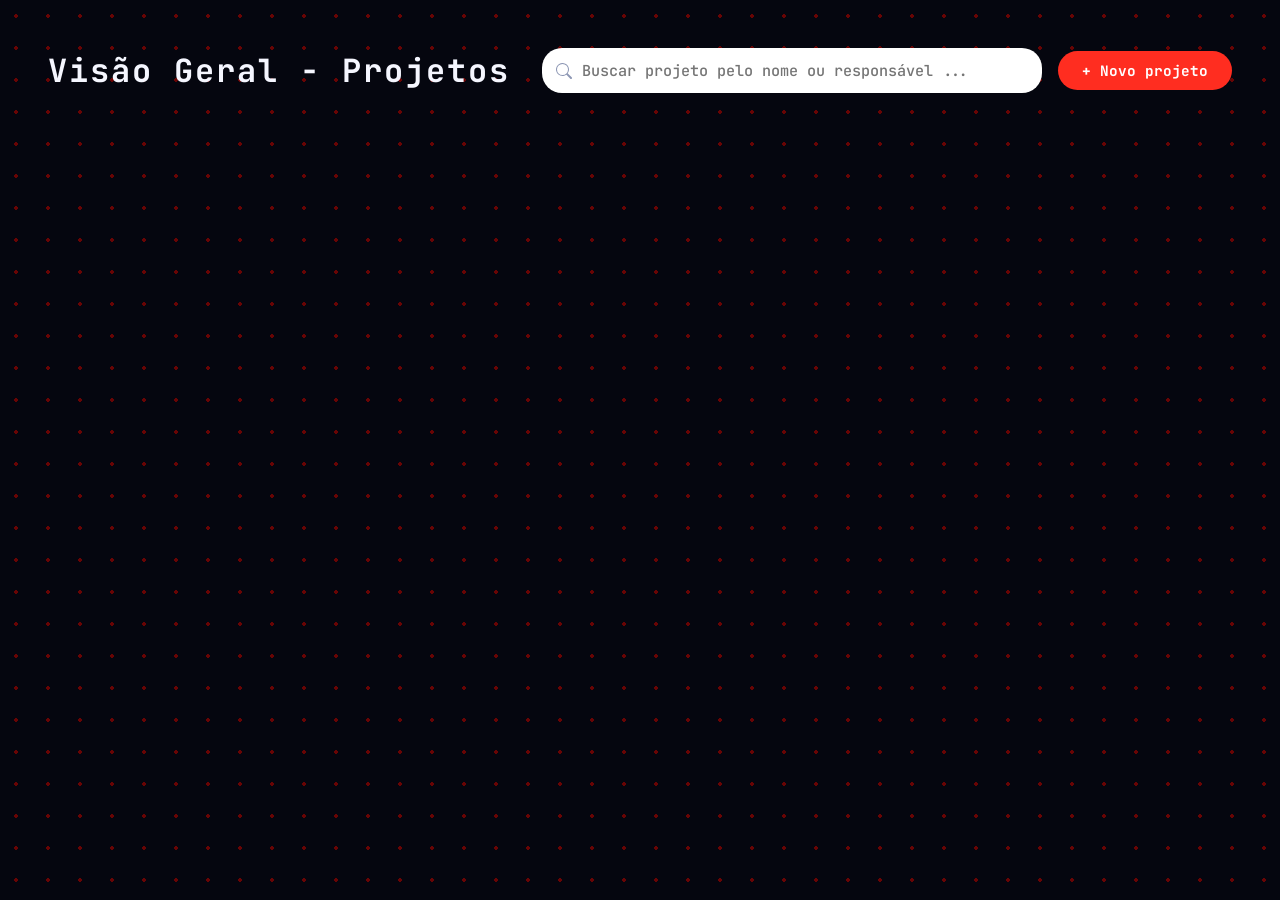
==== index.html @ 0e2de7e1 "feat: Adiciona tela Dashboard Quantitativo e organiza arquivos" ====
<!doctype html>
<html lang="pt-BR">
  <head>
    <meta charset="UTF-8" />
    <meta name="viewport" content="width=device-width, initial-scale=1.0" />
    <title>Dashboard de Projetos - Inteli Júnior</title>
    <link rel="stylesheet" href="./frontend/style/dashboard.css">
  </head>
  <body>
    <!-- Main Content -->
    <main class="main-content">
      <header class="top-bar">
        <div class="title-area">
          <h1>Visão Geral - Projetos</h1>
        </div>
        <div class="actions">
          <div class="search-container">
            <span class="search-icon"></span>
            <input type="text" id="searchInput" placeholder="Buscar projeto pelo nome ou responsável ...">
          </div>
          <button id="btnOpenModal" class="btn-new">+ Novo projeto</button>
        </div>
      </header>

      <div class="projects-grid" id="projectsGrid">
        <!-- Dinamicamente preenchido -->
      </div>
    </main>

    <!-- Modal -->
    <div id="projectModal" class="modal-overlay">
      <div class="modal-content">
        <div class="modal-header">
          <h2>Novo Projeto</h2>
          <button id="btnCloseModal" class="btn-close">&times;</button>
        </div>

        <form id="projectForm" class="modal-form">
          <div class="form-group">
            <label for="name">Nome do Projeto</label>
            <input type="text" id="name" name="name" required placeholder="Ex: Portal do Cliente">
          </div>
          <div class="form-group">
            <label for="client">Cliente</label>
            <input type="text" id="client" name="client" required placeholder="Ex: Empresa Alpha">
          </div>
          <div class="form-group">
            <label for="description">Descrição</label>
            <textarea id="description" name="description" required placeholder="Descreva o projeto..."></textarea>
          </div>
          <div class="form-row" style="display: flex; gap: 16px;">
            <div class="form-group" style="flex: 1;">
              <label for="status">Status</label>
              <select id="status" name="status" required>
                <option value="Planejamento">Planejamento</option>
                <option value="Em andamento">Em andamento</option>
                <option value="Em revisão">Em revisão</option>
                <option value="Concluído">Concluído</option>
              </select>
            </div>
            <div class="form-group" style="flex: 1;">
              <label for="dueDate">Data de Entrega</label>
              <input type="date" id="dueDate" name="dueDate" required>
            </div>
          </div>
          <div class="form-row" style="display: flex; gap: 16px;">
            <div class="form-group" style="flex: 1;">
              <label for="owner">Proprietário</label>
              <input type="text" id="owner" name="owner" required placeholder="Nome do responsável">
            </div>
            <div class="form-group" style="flex: 1;">
              <label for="priority">Prioridade</label>
              <select id="priority" name="priority" required>
                <option value="Baixa">Baixa</option>
                <option value="Média">Média</option>
                <option value="Alta">Alta</option>
              </select>
            </div>
          </div>
          <div class="modal-footer">
            <button type="button" id="btnCancel" class="btn-secondary">Cancelar</button>
            <button type="submit" class="btn-primary">Criar Projeto</button>
          </div>
        </form>
      </div>
    </div>

    <script type="module" src="./frontend/src/js/dashboard.js"></script>
  </body>
</html>
---- frontend/style/dashboard.css ----
@import url('https://fonts.googleapis.com/css2?family=JetBrains+Mono:wght@400;500;700;800&display=swap');

:root {
    --bg-dark: #05060F;
    --text-secondary: #8D97B4;
    --text-light: #F5F6FF;
    --accent-primary: #FF2D20;
    --card-bg: #0E0F21;
    --card-text: #ffffff;
    --font-main: 'JetBrains Mono', 'Courier New', monospace;
}

* {
    box-sizing: border-box;
    margin: 0;
    padding: 0;
    font-family: var(--font-main);
}

body {
    background-color: var(--bg-dark);
    color: var(--text-light);
    height: 100vh;
    overflow: hidden;
    display: flex;

    /* Bolinhas no fundo */
    background-image: radial-gradient(circle, #680404 2px, transparent 2px);
    background-size: 32px 32px; 
}

.main-content {
    flex: 1;
    padding: 48px;
    display: flex;
    flex-direction: column;
    height: 100vh;
}

/* Barra de pesquisa */
.top-bar {
    display: flex;
    justify-content: space-between;
    align-items: center;
    margin-bottom: 40px;
}

.top-bar h1 {
    font-size: 2rem;
    letter-spacing: 2px;
}

.actions {
    display: flex;
    gap: 16px;
    align-items: center;
}

.search-container input {
    background: #FFFFFF;
    border: none;
    border-radius: 30px;
    padding: 12px 16px 12px 40px;
    color: #000;
    width: 360px;
    font-size: 0.95rem;
    font-weight: 500;
    background-image: url('data:image/svg+xml;utf8,<svg xmlns="http://www.w3.org/2000/svg" width="16" height="16" fill="%238D97B4" viewBox="0 0 16 16"><path d="M11.742 10.344a6.5 6.5 0 1 0-1.397 1.398h-.001c.03.04.062.078.098.115l3.85 3.85a1 1 0 0 0 1.415-1.414l-3.85-3.85a1.007 1.007 0 0 0-.115-.1zM12 6.5a5.5 5.5 0 1 1-11 0 5.5 5.5 0 0 1 11 0z"/></svg>');
    background-repeat: no-repeat;
    background-position: 14px center;

    width: 500px; /* Estava 280px */
    padding: 12px 16px 12px 40px; /* Mais altinha */
    border-radius: 20px; /* Menos arredondada, mais profissional */
}

.btn-new {
    background: var(--accent-primary);
    color: white;
    border: none;
    padding: 10px 24px;
    border-radius: 20px;
    font-weight: bold;
    cursor: pointer;
    font-size: 0.9rem;
    transition: opacity 0.2s;
}

.btn-new:hover {
    opacity: 0.8;
}

.projects-grid {
    display: grid;
    grid-template-columns: repeat(auto-fill, minmax(300px, 1fr));
    gap: 24px;

    /* Impede que os cards estiquem para baixo */
    align-items: start; 
    padding-bottom: 40px;
}

/* Estilo dos cards */
.card {
    display: flex;
    flex-direction: column;
    height: 350px; /* Tamanho fixo perfeito */
    background: var(--card-bg);
    border-radius: 12px;
    padding: 24px;
    color: var(--card-text);
    box-shadow: 0 4px 12px rgba(0, 0, 0, 0.2);
    /* Transição suave de scale (zoom) e sombra */
    transition: transform 0.2s ease, box-shadow 0.2s ease; 
    cursor: pointer;
}

/* Efeito do card ao passar o mouse */
.card:hover {
    transform: scale(1.03); 
    box-shadow: 0 16px 32px rgba(0, 0, 0, 0.6); 
}

/* Textos */
.card-header {
    display: flex;
    justify-content: space-between;
    align-items: center;
    margin-bottom: 16px;
}

.card-id {
    color: var(--text-secondary);
    font-size: 1rem;
    font-weight: bold;
}

.card-title {
    font-size: 1.4rem; 
    font-weight: 700;
    margin-bottom: 6px;
}

.card-subtitle {
    display: flex;
    flex-direction: column;
    gap: 6px; 
    font-size: 0.95rem;
    color: var(--text-secondary);
    margin-bottom: 16px;
}

.card-desc {
    font-size: 0.95rem; 
    color: var(--text-light);
    line-height: 1.5;
    margin-bottom: 24px;
    display: -webkit-box;
    -webkit-line-clamp: 4;
    -webkit-box-orient: vertical;
    overflow: hidden;
}

/* Barra de progresso */
.progress-container {
    margin-top: auto;
}

.progress-info {
    display: flex;
    justify-content: space-between;
    font-size: 0.9rem;
    margin-bottom: 8px;
    font-weight: 600;
    color: var(--text-secondary);
}

.progress-bar-bg {
    background: rgba(255, 255, 255, 0.1);
    border-radius: 8px;
    height: 8px;
    width: 100%;
    overflow: hidden;
}

.progress-bar-fill {
    background: var(--accent-primary);
    height: 100%;
    border-radius: 8px;
    transition: width 0.5s ease-in-out;
}

/* Modal */
.modal-overlay { position: fixed; top: 0; left: 0; width: 100%; height: 100%; background: rgba(0, 0, 0, 0.8); display: flex; align-items: center; justify-content: center; z-index: 1000; opacity: 0; visibility: hidden; transition: all 0.3s ease; }
.modal-overlay.active { opacity: 1; visibility: visible; }
.modal-content { background: var(--bg-dark); border: 1px solid rgba(255,255,255,0.1); width: 100%; max-width: 500px; border-radius: 12px; padding: 32px; }
.form-group { display: flex; flex-direction: column; gap: 8px; margin-bottom: 16px; }
.form-group input, .form-group select, .form-group textarea { background: #151929; border: 1px solid rgba(255, 255, 255, 0.1); border-radius: 8px; padding: 10px; color: white; }

.modal-header {
    display: flex;
    justify-content: space-between; /* Joga o título pra esquerda e o X pra direita */
    align-items: center;
    margin-bottom: 24px;
}
.btn-close {
    background: transparent;
    border: none;
    color: var(--text-secondary);
    font-size: 2rem;
    cursor: pointer;
    line-height: 1;
}
.btn-close:hover {
    color: var(--accent-primary);
}

/* Botões de Criar e Cancelar */
.modal-footer {
    display: flex;
    justify-content: flex-end;
    gap: 12px;
    margin-top: 24px;
}
.btn-secondary {
    background: transparent;
    border: 1px solid var(--text-secondary);
    color: var(--text-light);
    padding: 10px 20px;
    border-radius: 6px;
    cursor: pointer;
    font-weight: 500;
}
.btn-secondary:hover {
    background: rgba(255, 255, 255, 0.05);
}
.btn-primary {
    background: var(--accent-primary);
    border: none;
    color: white;
    padding: 10px 20px;
    border-radius: 6px;
    cursor: pointer;
    font-weight: bold;
}
.btn-primary:hover {
    opacity: 0.9;
}

/* Base da caixinha (Badge) */
.badge {
    padding: 6px 12px;
    border-radius: 6px;
    font-size: 0.8rem;
    font-weight: 800; 
    text-transform: uppercase;
    letter-spacing: 1px;
    display: inline-block;
}

/* Cores específicas usando RGBA para dar o efeito de fundo transparente no status */

.badge-alta {
    background-color: rgba(255, 45, 32, 0.15);
    color: var(--accent-primary);
}

.badge-media {
    background-color: rgba(255, 134, 85, 0.15);
    color: #FF8655;
}

.badge-baixa {
    background-color: rgba(59, 130, 246, 0.15); /* Fundo 15% Azul */
    color: #3B82F6; /* Texto Azul brilhante */
}

.badge-planejamento {
    background-color: rgba(141, 151, 180, 0.15);
    color: var(--text-secondary);
}

.badge-concluido {
    background-color: rgba(0, 200, 150, 0.15);
    color: #00FF9D;
}
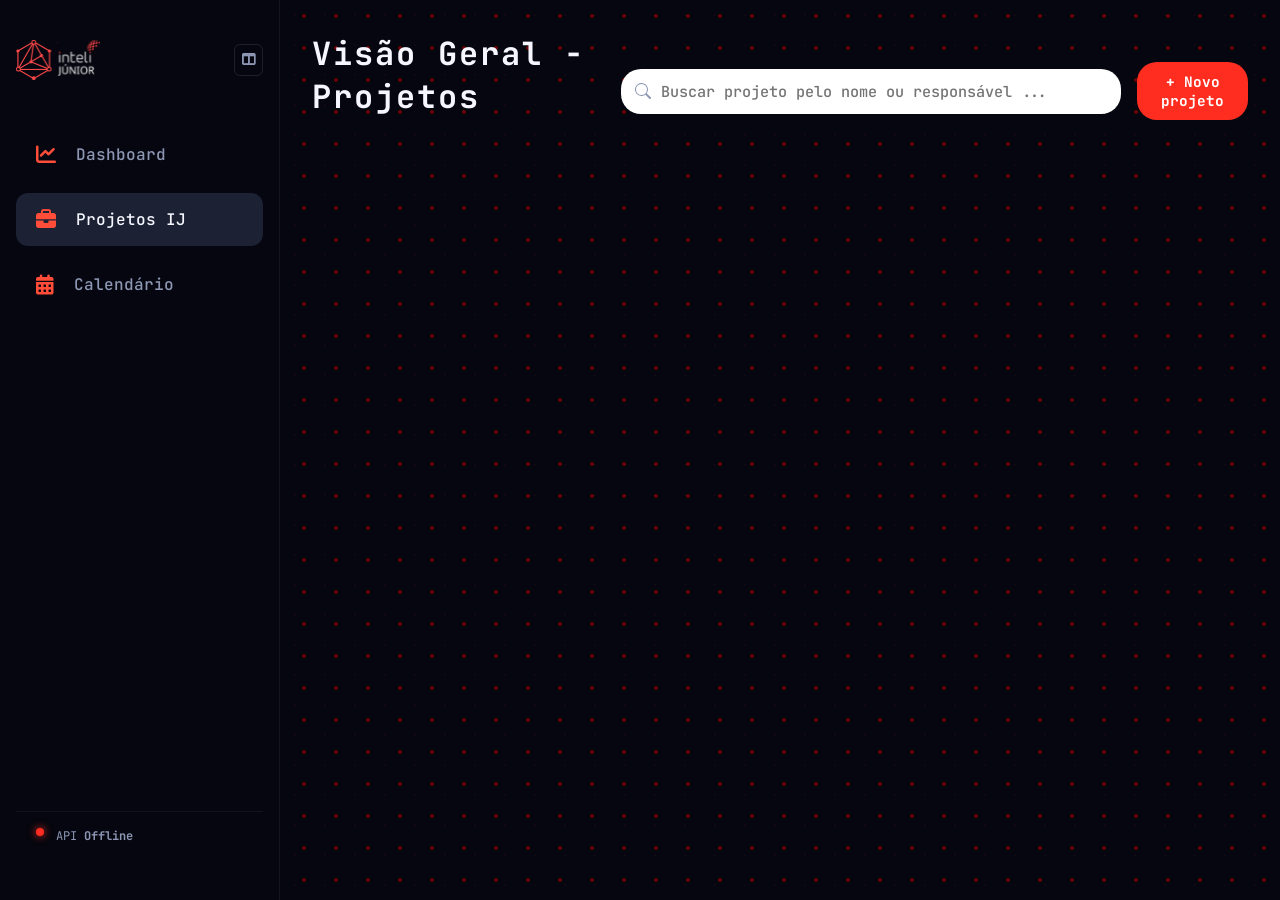
==== commit 4ba166c0: "Inclusão da Navbar no dashboard de projetos" ====
--- a/index.html
+++ b/index.html
@@ -5,6 +5,8 @@
     <meta name="viewport" content="width=device-width, initial-scale=1.0" />
     <title>Dashboard de Projetos - Inteli Júnior</title>
     <link rel="stylesheet" href="./frontend/style/dashboard.css">
+    <link rel="stylesheet" href="./frontend/style/navibar.css">
+    <link rel="stylesheet" href="https://cdnjs.cloudflare.com/ajax/libs/font-awesome/6.5.0/css/all.min.css">
   </head>
   <body>
     <!-- Main Content -->
@@ -85,6 +87,7 @@
       </div>
     </div>
 
+    <script type="module" src="./frontend/src/js/navibar.js"></script>
     <script type="module" src="./frontend/src/js/dashboard.js"></script>
   </body>
 </html>
--- a/frontend/style/navibar.css
+++ b/frontend/style/navibar.css
@@ -0,0 +1,282 @@
+/* Garantir que o conteúdo respeite a sidebar */
+/* CONFIGURAÇÕES GERAIS E VARIÁVEIS */
+
+@import url('https://fonts.googleapis.com/css2?family=JetBrains+Mono:wght@300;400;500;700&display=swap');
+
+:root {
+    /* Cores do Sistema */
+    --bg-primary: #05060F;
+    --bg-secondary: #050505;
+    --bg-nav-item: #1C2133;
+    --accent-red: #FF2D20;
+    --accent-orange: #FF8655;
+    --accent-orange-vibrant: #FF4D3A;
+    --text-primary: #F5F6FF;
+    --text-secondary: #8D97B4;
+    --gray-blue: #8D97B4;
+
+    /* Dimensões e Transições */
+    --sidebar-width: 280px;
+    --sidebar-collapsed-width: 80px;
+    --transition-speed: 0.4s;
+}
+
+* {
+    margin: 0;
+    padding: 0;
+    box-sizing: border-box;
+}
+
+body {
+    font-family: 'JetBrains Mono', monospace;
+    background-color: var(--bg-primary);
+    color: var(--text-primary);
+    display: flex;
+    min-height: 100vh;
+}
+
+/* ESTILIZAÇÃO DA SIDEBAR */
+
+.sidebar {
+    width: var(--sidebar-width);
+    height: 100vh;
+    background-color: var(--bg-primary);
+    border-right: 1px solid rgba(255, 255, 255, 0.05);
+    display: flex;
+    flex-direction: column;
+    padding: 2.5rem 1rem;
+    position: fixed;
+    left: 0;
+    top: 0;
+    z-index: 1000;
+    transition: width var(--transition-speed) cubic-bezier(0.4, 0, 0.2, 1);
+}
+
+/* Versão Recolhida (Collapsed) */
+.sidebar.collapsed {
+    width: var(--sidebar-collapsed-width);
+    padding: 2.5rem 0.5rem;
+}
+
+/* Cabeçalho do Menu */
+.sidebar-header {
+    display: flex;
+    align-items: center;
+    justify-content: space-between;
+    margin-bottom: 3rem;
+    width: 100%;
+    height: 40px;
+}
+
+.logo-container {
+    width: 100%;
+    height: 100%;
+    margin: 0;
+    overflow: hidden;
+    transition: all var(--transition-speed) ease;
+}
+
+.sidebar.collapsed .logo-container {
+    opacity: 0;
+    pointer-events: none;
+}
+
+.sidebar.collapsed .sidebar-header {
+    justify-content: center;
+}
+
+.logo-container img {
+    width: auto;
+    height: 40px;
+    max-width: 100%;
+    object-fit: contain;
+}
+
+/* LINKS DE NAVEGAÇÃO */
+
+.nav-links {
+    flex-grow: 1;
+    list-style: none;
+    overflow-x: hidden;
+}
+
+.nav-item {
+    margin-bottom: 0.75rem;
+}
+
+.nav-link {
+    display: flex;
+    align-items: center;
+    padding: 1rem 1.25rem;
+    text-decoration: none;
+    color: var(--text-secondary);
+    border-radius: 12px;
+    transition: all 0.2s ease;
+    font-weight: 500;
+    gap: 1.25rem;
+    white-space: nowrap;
+}
+
+.sidebar.collapsed .nav-link {
+    padding: 1rem 0;
+    justify-content: center;
+    gap: 0;
+}
+
+.sidebar.collapsed .nav-link span {
+    display: none;
+}
+
+.nav-link i {
+    font-size: 1.25rem;
+    color: var(--accent-orange-vibrant);
+}
+
+/* Estados de Hover e Ativo */
+.nav-link:hover {
+    background-color: rgba(28, 33, 51, 0.5);
+    color: var(--text-primary);
+}
+
+.nav-item.active .nav-link {
+    background-color: var(--bg-nav-item);
+    color: var(--text-primary);
+}
+
+/* INDICADOR DE STATUS DA API */
+
+.status-container {
+    padding: 1rem 1.25rem;
+    display: flex;
+    align-items: flex-start;
+    gap: 0.75rem;
+    font-size: 0.75rem;
+    color: var(--text-secondary);
+    border-top: 1px solid rgba(255, 255, 255, 0.05);
+    margin-top: 1rem;
+    transition: all 0.3s;
+}
+
+.status-info {
+    display: flex;
+    flex-direction: column;
+    gap: 0.25rem;
+}
+
+.team-badge {
+    color: var(--accent-orange);
+    font-weight: 700;
+    text-transform: uppercase;
+    font-size: 0.65rem;
+    letter-spacing: 0.5px;
+}
+
+.sidebar.collapsed .status-container {
+    justify-content: center;
+    padding: 1rem 0;
+}
+
+.sidebar.collapsed .status-info {
+    display: none;
+}
+
+/* Ponto de Status Animado */
+.status-dot {
+    width: 8px;
+    height: 8px;
+    background-color: #50fa7b;
+    border-radius: 50%;
+    box-shadow: 0 0 8px #50fa7b;
+}
+
+.status-dot.offline {
+    background-color: var(--accent-red);
+    box-shadow: 0 0 8px var(--accent-red);
+}
+
+.status-dot.online {
+    animation: pulse 2s infinite;
+}
+
+@keyframes pulse {
+    0% {
+        transform: scale(0.95);
+        box-shadow: 0 0 0 0 rgba(80, 250, 123, 0.7);
+    }
+    70% {
+        transform: scale(1);
+        box-shadow: 0 0 0 10px rgba(80, 250, 123, 0);
+    }
+    100% {
+        transform: scale(0.95);
+        box-shadow: 0 0 0 0 rgba(80, 250, 123, 0);
+    }
+}
+
+/* BOTÃO DE TOOGLE (EXPANDIR/RECOLHER) */
+
+.toggle-btn {
+    background: transparent;
+    border: 1px solid rgba(255, 255, 255, 0.1);
+    color: var(--gray-blue);
+    border-radius: 6px;
+    width: 32px;
+    height: 32px;
+    display: flex;
+    align-items: center;
+    justify-content: center;
+    cursor: pointer;
+    transition: all 0.2s ease;
+    outline: none;
+}
+
+.toggle-btn:hover {
+    background-color: rgba(255, 255, 255, 0.05);
+    color: white;
+    border-color: rgba(255, 255, 255, 0.2);
+}
+
+.sidebar.collapsed .toggle-btn {
+    margin: 0;
+}
+
+/* AJUSTES DO CONTEÚDO PRINCIPAL */
+
+.main-content {
+    margin-left: var(--sidebar-width);
+    flex-grow: 1;
+    padding: 3rem;
+    background-image: radial-gradient(rgba(255, 45, 32, 0.05) 1px, transparent 1px);
+    background-size: 30px 30px;
+    transition: margin-left var(--transition-speed) cubic-bezier(0.4, 0, 0.2, 1);
+}
+
+.sidebar.collapsed+.main-content {
+    margin-left: var(--sidebar-collapsed-width);
+}
+
+h1 {
+    font-size: 2.5rem;
+    margin-bottom: 2rem;
+    letter-spacing: -1px;
+}
+
+/* Todas as suas telas (main) devem ter essa classe */
+.main-content {
+    margin-left: 280px; /* Largura da sidebar aberta */
+    flex-grow: 1;
+    min-height: 100vh;
+    transition: margin-left 0.4s cubic-bezier(0.4, 0, 0.2, 1);
+    padding: 2rem;
+    width: calc(100% - 280px);
+}
+
+.sidebar.collapsed + .main-content {
+    margin-left: 80px;
+    width: calc(100% - 80px);
+}
+
+/* Responsividade básica */
+@media (max-width: 768px) {
+    .main-content { margin-left: 80px; width: calc(100% - 80px); }
+}
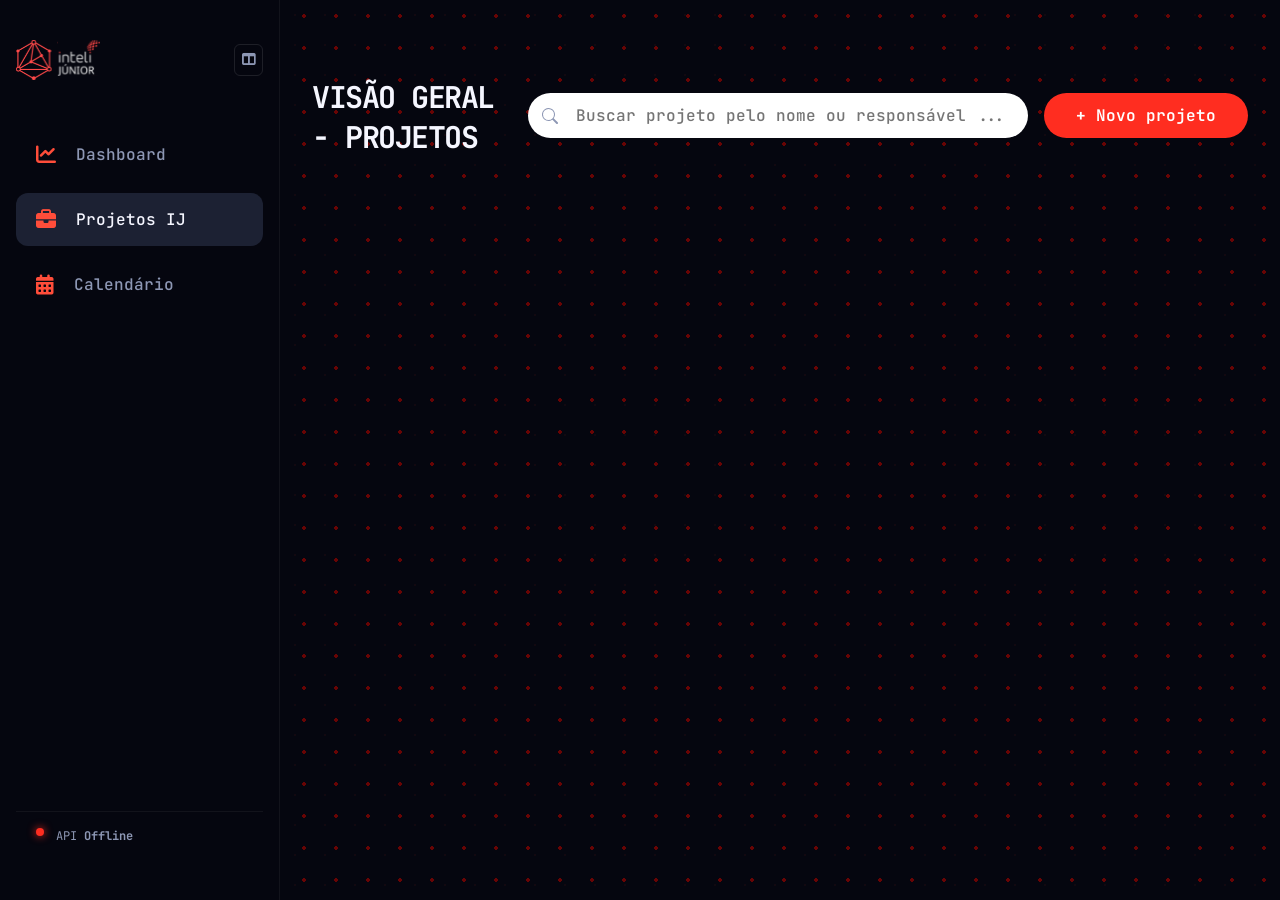
==== commit 8a96e746: "fix(frontend): remove chave gemini do codigo e ignora configs locais" ====
--- a/index.html
+++ b/index.html
@@ -4,6 +4,7 @@
     <meta charset="UTF-8" />
     <meta name="viewport" content="width=device-width, initial-scale=1.0" />
     <title>Dashboard de Projetos - Inteli Júnior</title>
+    <link rel="icon" type="image/svg+xml" href="./frontend/assets/logo-ij.svg">
     <link rel="stylesheet" href="./frontend/style/dashboard.css">
     <link rel="stylesheet" href="./frontend/style/navibar.css">
     <link rel="stylesheet" href="https://cdnjs.cloudflare.com/ajax/libs/font-awesome/6.5.0/css/all.min.css">
--- a/frontend/style/dashboard.css
+++ b/frontend/style/dashboard.css
@@ -31,59 +31,70 @@
 
 .main-content {
     flex: 1;
-    padding: 48px;
+    padding: 2rem 1.5rem;
     display: flex;
     flex-direction: column;
     height: 100vh;
-}
-
-/* Barra de pesquisa */
+    margin: 0 auto;
+    width: 100%;
+    overflow-y: auto;
+}
+
 .top-bar {
     display: flex;
     justify-content: space-between;
     align-items: center;
-    margin-bottom: 40px;
+    margin-top: 10px;    /* Copiado do Kanban */
+    margin-bottom: 3rem; /* Copiado do Kanban */
+    gap: 1.5rem;
 }
 
 .top-bar h1 {
-    font-size: 2rem;
-    letter-spacing: 2px;
+    font-size: 30px; /* Tamanho igual ao do Kanban */
+    font-weight: 700;
+    letter-spacing: -0.05em;
+    text-transform: uppercase;
+    margin-top: 35px; /* Isso alinha a altura do texto com a barra de pesquisa! */
 }
 
 .actions {
     display: flex;
     gap: 16px;
     align-items: center;
+}
+
+.actions {
+    display: flex;
+    gap: 1rem;
+    align-items: center;
+    justify-content: flex-end;
 }
 
 .search-container input {
     background: #FFFFFF;
     border: none;
-    border-radius: 30px;
-    padding: 12px 16px 12px 40px;
+    border-radius: 9999px; /* Formato arredondado igual ao Kanban */
+    padding: 0.75rem 1rem 0.75rem 3rem; /* Altura exata do Kanban */
     color: #000;
-    width: 360px;
-    font-size: 0.95rem;
+    width: 500px;
+    font-size: 1rem;
     font-weight: 500;
     background-image: url('data:image/svg+xml;utf8,<svg xmlns="http://www.w3.org/2000/svg" width="16" height="16" fill="%238D97B4" viewBox="0 0 16 16"><path d="M11.742 10.344a6.5 6.5 0 1 0-1.397 1.398h-.001c.03.04.062.078.098.115l3.85 3.85a1 1 0 0 0 1.415-1.414l-3.85-3.85a1.007 1.007 0 0 0-.115-.1zM12 6.5a5.5 5.5 0 1 1-11 0 5.5 5.5 0 0 1 11 0z"/></svg>');
     background-repeat: no-repeat;
     background-position: 14px center;
-
-    width: 500px; /* Estava 280px */
-    padding: 12px 16px 12px 40px; /* Mais altinha */
-    border-radius: 20px; /* Menos arredondada, mais profissional */
 }
 
 .btn-new {
     background: var(--accent-primary);
     color: white;
     border: none;
-    padding: 10px 24px;
-    border-radius: 20px;
-    font-weight: bold;
-    cursor: pointer;
-    font-size: 0.9rem;
+    padding: 0.75rem 2rem; /* Altura exata do Kanban */
+    border-radius: 9999px; /* Formato arredondado igual ao Kanban */
+    font-weight: 600;
+    cursor: pointer;
+    font-size: 1rem;
     transition: opacity 0.2s;
+    white-space: nowrap;
 }
 
 .btn-new:hover {
--- a/frontend/style/navibar.css
+++ b/frontend/style/navibar.css
@@ -249,6 +249,7 @@
     background-image: radial-gradient(rgba(255, 45, 32, 0.05) 1px, transparent 1px);
     background-size: 30px 30px;
     transition: margin-left var(--transition-speed) cubic-bezier(0.4, 0, 0.2, 1);
+    min-width: 0;
 }
 
 .sidebar.collapsed+.main-content {
@@ -278,5 +279,32 @@
 
 /* Responsividade básica */
 @media (max-width: 768px) {
-    .main-content { margin-left: 80px; width: calc(100% - 80px); }
+    .sidebar,
+    .sidebar.collapsed {
+        width: var(--sidebar-collapsed-width);
+        padding: 1.5rem 0.5rem;
+    }
+
+    .sidebar-header {
+        justify-content: center;
+    }
+
+    .logo-container,
+    .sidebar .nav-link span,
+    .sidebar .status-info {
+        display: none;
+    }
+
+    .nav-link {
+        justify-content: center;
+        gap: 0;
+        padding: 1rem 0;
+    }
+
+    .main-content,
+    .sidebar.collapsed + .main-content {
+        margin-left: var(--sidebar-collapsed-width);
+        width: calc(100% - var(--sidebar-collapsed-width));
+        padding: 1.25rem;
+    }
 }
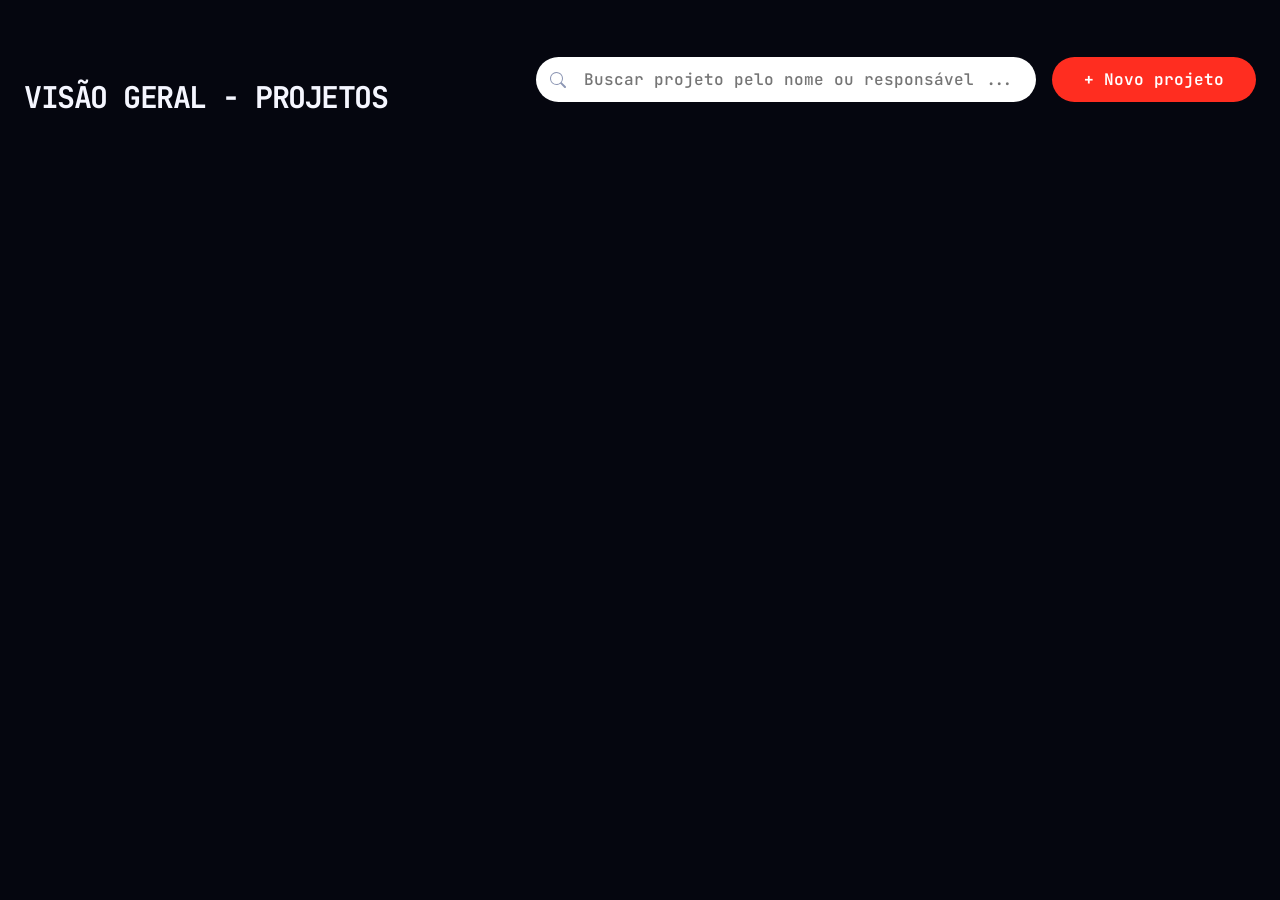
==== commit 991556a5: "Corrigi navibar -> navbar" ====
--- a/index.html
+++ b/index.html
@@ -1,94 +1,97 @@
 <!doctype html>
 <html lang="pt-BR">
-  <head>
-    <meta charset="UTF-8" />
-    <meta name="viewport" content="width=device-width, initial-scale=1.0" />
-    <title>Dashboard de Projetos - Inteli Júnior</title>
-    <link rel="icon" type="image/svg+xml" href="./frontend/assets/logo-ij.svg">
-    <link rel="stylesheet" href="./frontend/style/dashboard.css">
-    <link rel="stylesheet" href="./frontend/style/navibar.css">
-    <link rel="stylesheet" href="https://cdnjs.cloudflare.com/ajax/libs/font-awesome/6.5.0/css/all.min.css">
-  </head>
-  <body>
-    <!-- Main Content -->
-    <main class="main-content">
-      <header class="top-bar">
-        <div class="title-area">
-          <h1>Visão Geral - Projetos</h1>
+
+<head>
+  <meta charset="UTF-8" />
+  <meta name="viewport" content="width=device-width, initial-scale=1.0" />
+  <title>Dashboard de Projetos - Inteli Júnior</title>
+  <link rel="icon" type="image/svg+xml" href="./frontend/assets/logo-ij.svg">
+  <link rel="stylesheet" href="./frontend/style/dashboard.css">
+  <link rel="stylesheet" href="./frontend/style/navBar.css">
+  <link rel="stylesheet" href="https://cdnjs.cloudflare.com/ajax/libs/font-awesome/6.5.0/css/all.min.css">
+</head>
+
+<body>
+  <!-- Main Content -->
+  <main class="main-content">
+    <header class="top-bar">
+      <div class="title-area">
+        <h1>Visão Geral - Projetos</h1>
+      </div>
+      <div class="actions">
+        <div class="search-container">
+          <span class="search-icon"></span>
+          <input type="text" id="searchInput" placeholder="Buscar projeto pelo nome ou responsável ...">
         </div>
-        <div class="actions">
-          <div class="search-container">
-            <span class="search-icon"></span>
-            <input type="text" id="searchInput" placeholder="Buscar projeto pelo nome ou responsável ...">
+        <button id="btnOpenModal" class="btn-new">+ Novo projeto</button>
+      </div>
+    </header>
+
+    <div class="projects-grid" id="projectsGrid">
+      <!-- Dinamicamente preenchido -->
+    </div>
+  </main>
+
+  <!-- Modal -->
+  <div id="projectModal" class="modal-overlay">
+    <div class="modal-content">
+      <div class="modal-header">
+        <h2>Novo Projeto</h2>
+        <button id="btnCloseModal" class="btn-close">&times;</button>
+      </div>
+
+      <form id="projectForm" class="modal-form">
+        <div class="form-group">
+          <label for="name">Nome do Projeto</label>
+          <input type="text" id="name" name="name" required placeholder="Ex: Portal do Cliente">
+        </div>
+        <div class="form-group">
+          <label for="client">Cliente</label>
+          <input type="text" id="client" name="client" required placeholder="Ex: Empresa Alpha">
+        </div>
+        <div class="form-group">
+          <label for="description">Descrição</label>
+          <textarea id="description" name="description" required placeholder="Descreva o projeto..."></textarea>
+        </div>
+        <div class="form-row" style="display: flex; gap: 16px;">
+          <div class="form-group" style="flex: 1;">
+            <label for="status">Status</label>
+            <select id="status" name="status" required>
+              <option value="Planejamento">Planejamento</option>
+              <option value="Em andamento">Em andamento</option>
+              <option value="Em revisão">Em revisão</option>
+              <option value="Concluído">Concluído</option>
+            </select>
           </div>
-          <button id="btnOpenModal" class="btn-new">+ Novo projeto</button>
+          <div class="form-group" style="flex: 1;">
+            <label for="dueDate">Data de Entrega</label>
+            <input type="date" id="dueDate" name="dueDate" required>
+          </div>
         </div>
-      </header>
+        <div class="form-row" style="display: flex; gap: 16px;">
+          <div class="form-group" style="flex: 1;">
+            <label for="owner">Proprietário</label>
+            <input type="text" id="owner" name="owner" required placeholder="Nome do responsável">
+          </div>
+          <div class="form-group" style="flex: 1;">
+            <label for="priority">Prioridade</label>
+            <select id="priority" name="priority" required>
+              <option value="Baixa">Baixa</option>
+              <option value="Média">Média</option>
+              <option value="Alta">Alta</option>
+            </select>
+          </div>
+        </div>
+        <div class="modal-footer">
+          <button type="button" id="btnCancel" class="btn-secondary">Cancelar</button>
+          <button type="submit" class="btn-primary">Criar Projeto</button>
+        </div>
+      </form>
+    </div>
+  </div>
 
-      <div class="projects-grid" id="projectsGrid">
-        <!-- Dinamicamente preenchido -->
-      </div>
-    </main>
+  <script type="module" src="./frontend/src/js/navBar.js"></script>
+  <script type="module" src="./frontend/src/js/dashboard.js"></script>
+</body>
 
-    <!-- Modal -->
-    <div id="projectModal" class="modal-overlay">
-      <div class="modal-content">
-        <div class="modal-header">
-          <h2>Novo Projeto</h2>
-          <button id="btnCloseModal" class="btn-close">&times;</button>
-        </div>
-
-        <form id="projectForm" class="modal-form">
-          <div class="form-group">
-            <label for="name">Nome do Projeto</label>
-            <input type="text" id="name" name="name" required placeholder="Ex: Portal do Cliente">
-          </div>
-          <div class="form-group">
-            <label for="client">Cliente</label>
-            <input type="text" id="client" name="client" required placeholder="Ex: Empresa Alpha">
-          </div>
-          <div class="form-group">
-            <label for="description">Descrição</label>
-            <textarea id="description" name="description" required placeholder="Descreva o projeto..."></textarea>
-          </div>
-          <div class="form-row" style="display: flex; gap: 16px;">
-            <div class="form-group" style="flex: 1;">
-              <label for="status">Status</label>
-              <select id="status" name="status" required>
-                <option value="Planejamento">Planejamento</option>
-                <option value="Em andamento">Em andamento</option>
-                <option value="Em revisão">Em revisão</option>
-                <option value="Concluído">Concluído</option>
-              </select>
-            </div>
-            <div class="form-group" style="flex: 1;">
-              <label for="dueDate">Data de Entrega</label>
-              <input type="date" id="dueDate" name="dueDate" required>
-            </div>
-          </div>
-          <div class="form-row" style="display: flex; gap: 16px;">
-            <div class="form-group" style="flex: 1;">
-              <label for="owner">Proprietário</label>
-              <input type="text" id="owner" name="owner" required placeholder="Nome do responsável">
-            </div>
-            <div class="form-group" style="flex: 1;">
-              <label for="priority">Prioridade</label>
-              <select id="priority" name="priority" required>
-                <option value="Baixa">Baixa</option>
-                <option value="Média">Média</option>
-                <option value="Alta">Alta</option>
-              </select>
-            </div>
-          </div>
-          <div class="modal-footer">
-            <button type="button" id="btnCancel" class="btn-secondary">Cancelar</button>
-            <button type="submit" class="btn-primary">Criar Projeto</button>
-          </div>
-        </form>
-      </div>
-    </div>
-
-    <script type="module" src="./frontend/src/js/navibar.js"></script>
-    <script type="module" src="./frontend/src/js/dashboard.js"></script>
-  </body>
 </html>
--- a/frontend/style/dashboard.css
+++ b/frontend/style/dashboard.css
@@ -23,10 +23,6 @@
     height: 100vh;
     overflow: hidden;
     display: flex;
-
-    /* Bolinhas no fundo */
-    background-image: radial-gradient(circle, #680404 2px, transparent 2px);
-    background-size: 32px 32px; 
 }
 
 .main-content {
@@ -294,4 +290,22 @@
 .badge-concluido {
     background-color: rgba(0, 200, 150, 0.15);
     color: #00FF9D;
+}
+
+/* Custom Scrollbar para o Dashboard - Corrigido */
+.main-content::-webkit-scrollbar {
+    width: 8px;
+}
+
+.main-content::-webkit-scrollbar-track {
+    background: transparent;
+}
+
+.main-content::-webkit-scrollbar-thumb {
+    background: rgba(255, 255, 255, 0.1);
+    border-radius: 10px;
+}
+
+.main-content::-webkit-scrollbar-thumb:hover {
+    background: var(--accent-primary);
 }
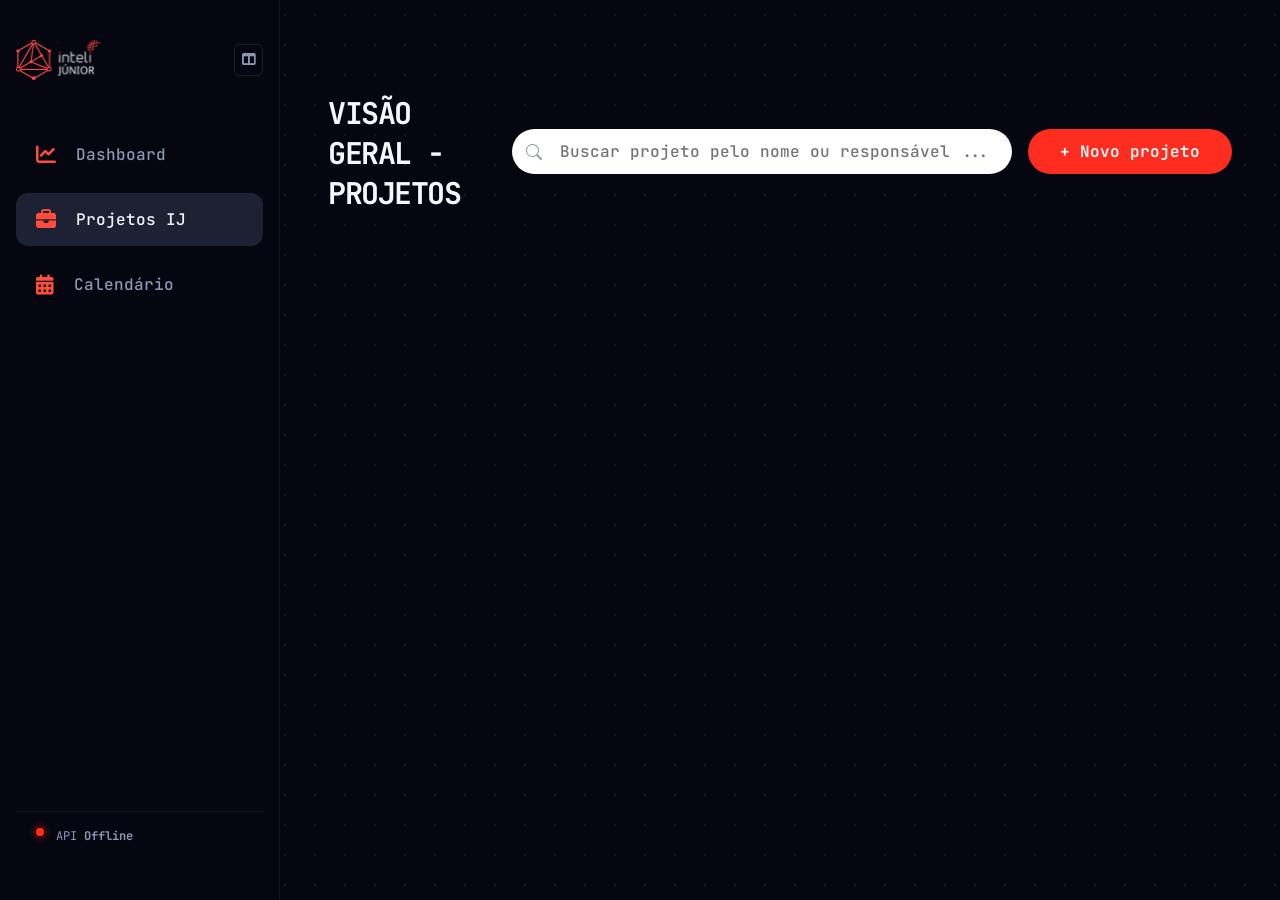
==== commit 115157fb: "docs: Adiciona atividade individual Gabriel Domingos + adiciona filtro de responsável no gráfico de " ====
--- a/index.html
+++ b/index.html
@@ -1,31 +1,29 @@
 <!doctype html>
 <html lang="pt-BR">
-
-<head>
-  <meta charset="UTF-8" />
-  <meta name="viewport" content="width=device-width, initial-scale=1.0" />
-  <title>Dashboard de Projetos - Inteli Júnior</title>
-  <link rel="icon" type="image/svg+xml" href="./frontend/assets/logo-ij.svg">
-  <link rel="stylesheet" href="./frontend/style/dashboard.css">
-  <link rel="stylesheet" href="./frontend/style/navBar.css">
-  <link rel="stylesheet" href="https://cdnjs.cloudflare.com/ajax/libs/font-awesome/6.5.0/css/all.min.css">
-</head>
-
-<body>
-  <!-- Main Content -->
-  <main class="main-content">
-    <header class="top-bar">
-      <div class="title-area">
-        <h1>Visão Geral - Projetos</h1>
-      </div>
-      <div class="actions">
-        <div class="search-container">
-          <span class="search-icon"></span>
-          <input type="text" id="searchInput" placeholder="Buscar projeto pelo nome ou responsável ...">
+  <head>
+    <meta charset="UTF-8" />
+    <meta name="viewport" content="width=device-width, initial-scale=1.0" />
+    <title>Dashboard de Projetos - Inteli Júnior</title>
+    <link rel="icon" type="image/svg+xml" href="./frontend/assets/logo-ij.svg">
+    <link rel="stylesheet" href="./frontend/style/dashboard.css">
+    <link rel="stylesheet" href="./frontend/style/navbar.css">
+    <link rel="stylesheet" href="https://cdnjs.cloudflare.com/ajax/libs/font-awesome/6.5.0/css/all.min.css">
+  </head>
+  <body>
+    <!-- Main Content -->
+    <main class="main-content">
+      <header class="top-bar">
+        <div class="title-area">
+          <h1>Visão Geral - Projetos</h1>
         </div>
-        <button id="btnOpenModal" class="btn-new">+ Novo projeto</button>
-      </div>
-    </header>
+        <div class="actions">
+          <div class="search-container">
+            <span class="search-icon"></span>
+            <input type="text" id="searchInput" placeholder="Buscar projeto pelo nome ou responsável ...">
+          </div>
+          <button id="btnOpenModal" class="btn-new">+ Novo projeto</button>
+        </div>
+      </header>
 
     <div class="projects-grid" id="projectsGrid">
       <!-- Dinamicamente preenchido -->
@@ -90,8 +88,7 @@
     </div>
   </div>
 
-  <script type="module" src="./frontend/src/js/navBar.js"></script>
-  <script type="module" src="./frontend/src/js/dashboard.js"></script>
-</body>
-
+    <script type="module" src="./frontend/src/js/navbar.js"></script>
+    <script type="module" src="./frontend/src/js/dashboard.js"></script>
+  </body>
 </html>
--- a/frontend/style/navbar.css
+++ b/frontend/style/navbar.css
@@ -0,0 +1,313 @@
+/* Garantir que o conteúdo respeite a sidebar */
+/* CONFIGURAÇÕES GERAIS E VARIÁVEIS */
+
+@import url('https://fonts.googleapis.com/css2?family=JetBrains+Mono:wght@300;400;500;700&display=swap');
+
+:root {
+    /* Cores do Sistema */
+    --bg-primary: #05060F;
+    --bg-secondary: #050505;
+    --bg-nav-item: #1C2133;
+    --accent-red: #FF2D20;
+    --accent-orange: #FF8655;
+    --accent-orange-vibrant: #FF4D3A;
+    --text-primary: #F5F6FF;
+    --text-secondary: #8D97B4;
+    --gray-blue: #8D97B4;
+
+    /* Dimensões e Transições */
+    --sidebar-width: 280px;
+    --sidebar-collapsed-width: 80px;
+    --transition-speed: 0.4s;
+}
+
+* {
+    margin: 0;
+    padding: 0;
+    box-sizing: border-box;
+}
+
+body {
+    font-family: 'JetBrains Mono', monospace;
+    background-color: var(--bg-primary);
+    color: var(--text-primary);
+    display: flex;
+    min-height: 100vh;
+}
+
+/* Bolinhas de fundo padronizadas para todas as telas */
+body::before {
+    content: "";
+    position: fixed;
+    top: 0;
+    left: 0;
+    width: 100%;
+    height: 100%;
+    background-image: radial-gradient(rgba(255, 45, 32, 0.18) 1.5px, transparent 1.5px);
+    background-size: 30px 30px;
+    z-index: -1;
+    pointer-events: none;
+}
+
+/* ESTILIZAÇÃO DA SIDEBAR */
+
+.sidebar {
+    width: var(--sidebar-width);
+    height: 100vh;
+    background-color: var(--bg-primary);
+    border-right: 1px solid rgba(255, 255, 255, 0.05);
+    display: flex;
+    flex-direction: column;
+    padding: 2.5rem 1rem;
+    position: fixed;
+    left: 0;
+    top: 0;
+    z-index: 1000;
+    transition: width var(--transition-speed) cubic-bezier(0.4, 0, 0.2, 1);
+}
+
+/* Versão Recolhida (Collapsed) */
+.sidebar.collapsed {
+    width: var(--sidebar-collapsed-width);
+    padding: 2.5rem 0.5rem;
+}
+
+/* Cabeçalho do Menu */
+.sidebar-header {
+    display: flex;
+    align-items: center;
+    justify-content: space-between;
+    margin-bottom: 3rem;
+    width: 100%;
+    height: 40px;
+}
+
+.logo-container {
+    width: 100%;
+    height: 100%;
+    margin: 0;
+    overflow: hidden;
+    transition: all var(--transition-speed) ease;
+}
+
+.sidebar.collapsed .logo-container {
+    opacity: 0;
+    pointer-events: none;
+}
+
+.sidebar.collapsed .sidebar-header {
+    justify-content: center;
+}
+
+.logo-container img {
+    width: auto;
+    height: 40px;
+    max-width: 100%;
+    object-fit: contain;
+}
+
+/* LINKS DE NAVEGAÇÃO */
+
+.nav-links {
+    flex-grow: 1;
+    list-style: none;
+    overflow-x: hidden;
+}
+
+.nav-item {
+    margin-bottom: 0.75rem;
+}
+
+.nav-link {
+    display: flex;
+    align-items: center;
+    padding: 1rem 1.25rem;
+    text-decoration: none;
+    color: var(--text-secondary);
+    border-radius: 12px;
+    transition: all 0.2s ease;
+    font-weight: 500;
+    gap: 1.25rem;
+    white-space: nowrap;
+}
+
+.sidebar.collapsed .nav-link {
+    padding: 1rem 0;
+    justify-content: center;
+    gap: 0;
+}
+
+.sidebar.collapsed .nav-link span {
+    display: none;
+}
+
+.nav-link i {
+    font-size: 1.25rem;
+    color: var(--accent-orange-vibrant);
+}
+
+/* Estados de Hover e Ativo */
+.nav-link:hover {
+    background-color: rgba(28, 33, 51, 0.5);
+    color: var(--text-primary);
+}
+
+.nav-item.active .nav-link {
+    background-color: var(--bg-nav-item);
+    color: var(--text-primary);
+}
+
+/* INDICADOR DE STATUS DA API */
+
+.status-container {
+    padding: 1rem 1.25rem;
+    display: flex;
+    align-items: flex-start;
+    gap: 0.75rem;
+    font-size: 0.75rem;
+    color: var(--text-secondary);
+    border-top: 1px solid rgba(255, 255, 255, 0.05);
+    margin-top: 1rem;
+    transition: all 0.3s;
+}
+
+.status-info {
+    display: flex;
+    flex-direction: column;
+    gap: 0.25rem;
+}
+
+.team-badge {
+    color: var(--accent-orange);
+    font-weight: 700;
+    text-transform: uppercase;
+    font-size: 0.65rem;
+    letter-spacing: 0.5px;
+}
+
+.sidebar.collapsed .status-container {
+    justify-content: center;
+    padding: 1rem 0;
+}
+
+.sidebar.collapsed .status-info {
+    display: none;
+}
+
+/* Ponto de Status Animado */
+.status-dot {
+    width: 8px;
+    height: 8px;
+    background-color: #50fa7b;
+    border-radius: 50%;
+    box-shadow: 0 0 8px #50fa7b;
+}
+
+.status-dot.offline {
+    background-color: var(--accent-red);
+    box-shadow: 0 0 8px var(--accent-red);
+}
+
+.status-dot.online {
+    animation: pulse 2s infinite;
+}
+
+@keyframes pulse {
+    0% {
+        transform: scale(0.95);
+        box-shadow: 0 0 0 0 rgba(80, 250, 123, 0.7);
+    }
+
+    70% {
+        transform: scale(1);
+        box-shadow: 0 0 0 10px rgba(80, 250, 123, 0);
+    }
+
+    100% {
+        transform: scale(0.95);
+        box-shadow: 0 0 0 0 rgba(80, 250, 123, 0);
+    }
+}
+
+/* BOTÃO DE TOOGLE (EXPANDIR/RECOLHER) */
+
+.toggle-btn {
+    background: transparent;
+    border: 1px solid rgba(255, 255, 255, 0.1);
+    color: var(--gray-blue);
+    border-radius: 6px;
+    width: 32px;
+    height: 32px;
+    display: flex;
+    align-items: center;
+    justify-content: center;
+    cursor: pointer;
+    transition: all 0.2s ease;
+    outline: none;
+}
+
+.toggle-btn:hover {
+    background-color: rgba(255, 255, 255, 0.05);
+    color: white;
+    border-color: rgba(255, 255, 255, 0.2);
+}
+
+.sidebar.collapsed .toggle-btn {
+    margin: 0;
+}
+
+/* AJUSTES DO CONTEÚDO PRINCIPAL */
+
+.main-content {
+    margin-left: var(--sidebar-width);
+    flex-grow: 1;
+    padding: 3rem;
+    min-height: 100vh;
+    transition: margin-left var(--transition-speed) cubic-bezier(0.4, 0, 0.2, 1);
+    width: calc(100% - var(--sidebar-width));
+    min-width: 0;
+}
+
+.sidebar.collapsed+.main-content {
+    margin-left: var(--sidebar-collapsed-width);
+    width: calc(100% - var(--sidebar-collapsed-width));
+}
+
+h1 {
+    font-size: 2.5rem;
+    margin-bottom: 2rem;
+    letter-spacing: -1px;
+}
+
+/* Responsividade básica */
+@media (max-width: 768px) {
+
+    .sidebar,
+    .sidebar.collapsed {
+        width: var(--sidebar-collapsed-width);
+        padding: 1.5rem 0.5rem;
+    }
+
+    .sidebar-header {
+        justify-content: center;
+    }
+
+    .logo-container,
+    .sidebar .nav-link span,
+    .sidebar .status-info {
+        display: none;
+    }
+
+    .nav-link {
+        justify-content: center;
+        gap: 0;
+        padding: 1rem 0;
+    }
+
+    .main-content,
+    .sidebar.collapsed+.main-content {
+        margin-left: var(--sidebar-collapsed-width);
+        width: calc(100% - var(--sidebar-collapsed-width));
+        padding: 1.25rem;
+    }
+}
